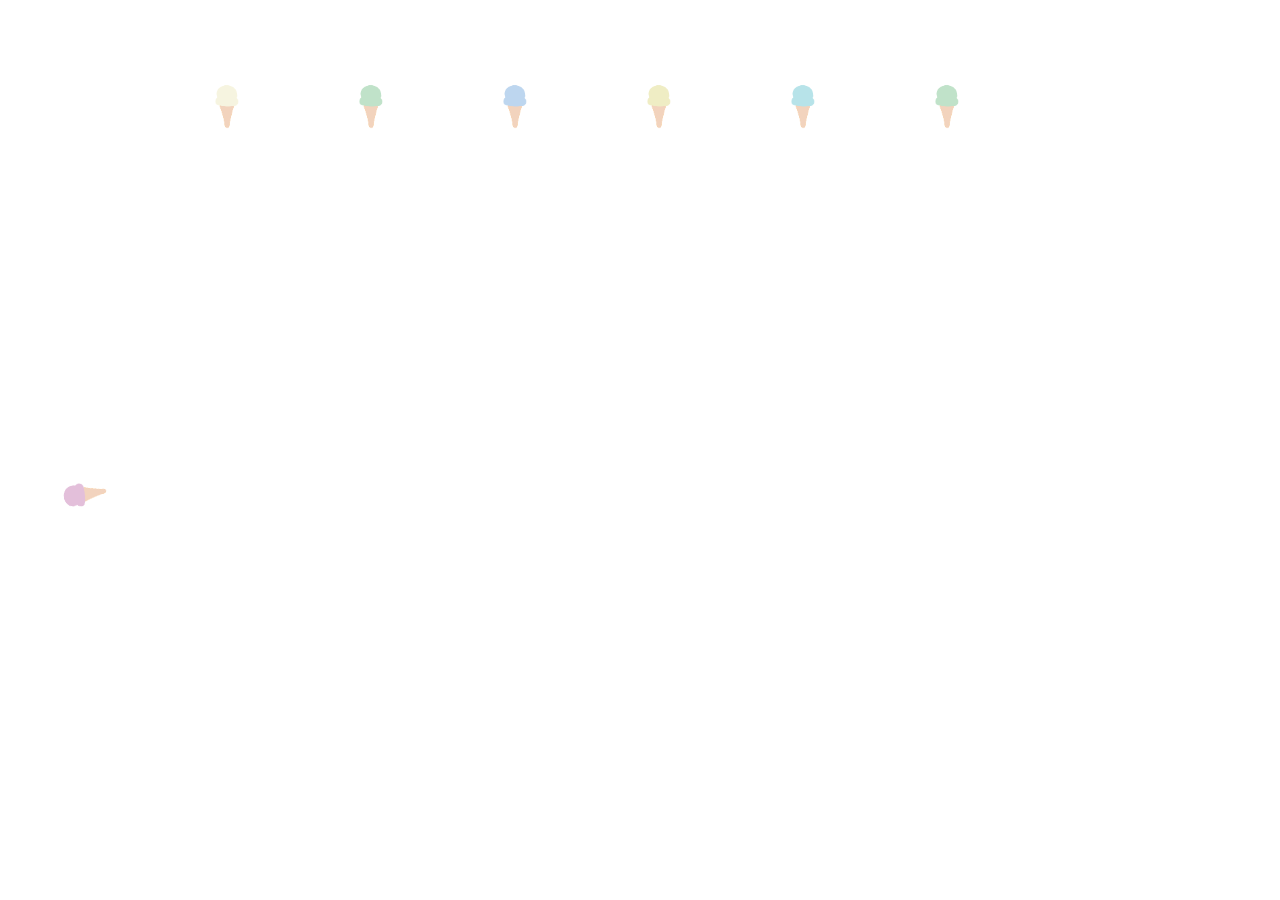
==== falling-icecream.html @ 5420ff00 "icecream animation" ====
<!DOCTYPE html>
<html lang="en">

<head>
    <meta charset="UTF-8">
    <meta name="viewport" content="width=device-width, initial-scale=1.0">
    <meta http-equiv="X-UA-Compatible" content="ie=edge">
    <title>About us</title>
    <style>

        img{
            height: auto;
            width: 100px;
            margin: 20px;
            z-index: 2;
            opacity: 0.7;
        }

    </style>
</head>

<body>

   
<img src="images/blueberry.png" alt="Icecream">
<img src="images/vanilla.png" alt="vanilla">
<img src="images/pear.png" alt="Icecream">
<img src="images/blue.png" alt="Icecream">
<img src="images/sorbet.png" alt="sorbet">
<img src="images/turquoise.png" alt="icecream">
<img src="images/pear.png" alt="Icecream">





    <script src="anime.min.js"></script>
    <script>
        let scoops = anime({
            targets: 'img',
            translateY: [{
                    value: 400,
                    duration: 1000
                },
                {
                    value: 0,
                    duration: 2000
                }
            ],
            loop: true,
            rotate: {
                value: '1turn',
                easing: 'easeInOutSine',
            },
            delay: function (el, i) {
                return i * 1000
            },
            autoplay: true

        });

    anime({
        targets: '.about-img',
        translateX: [{
            value: 100,
            duartion: 400
            }
        ],
        easing: 'easeInOut'
    });
    </script>



</body>

</html>
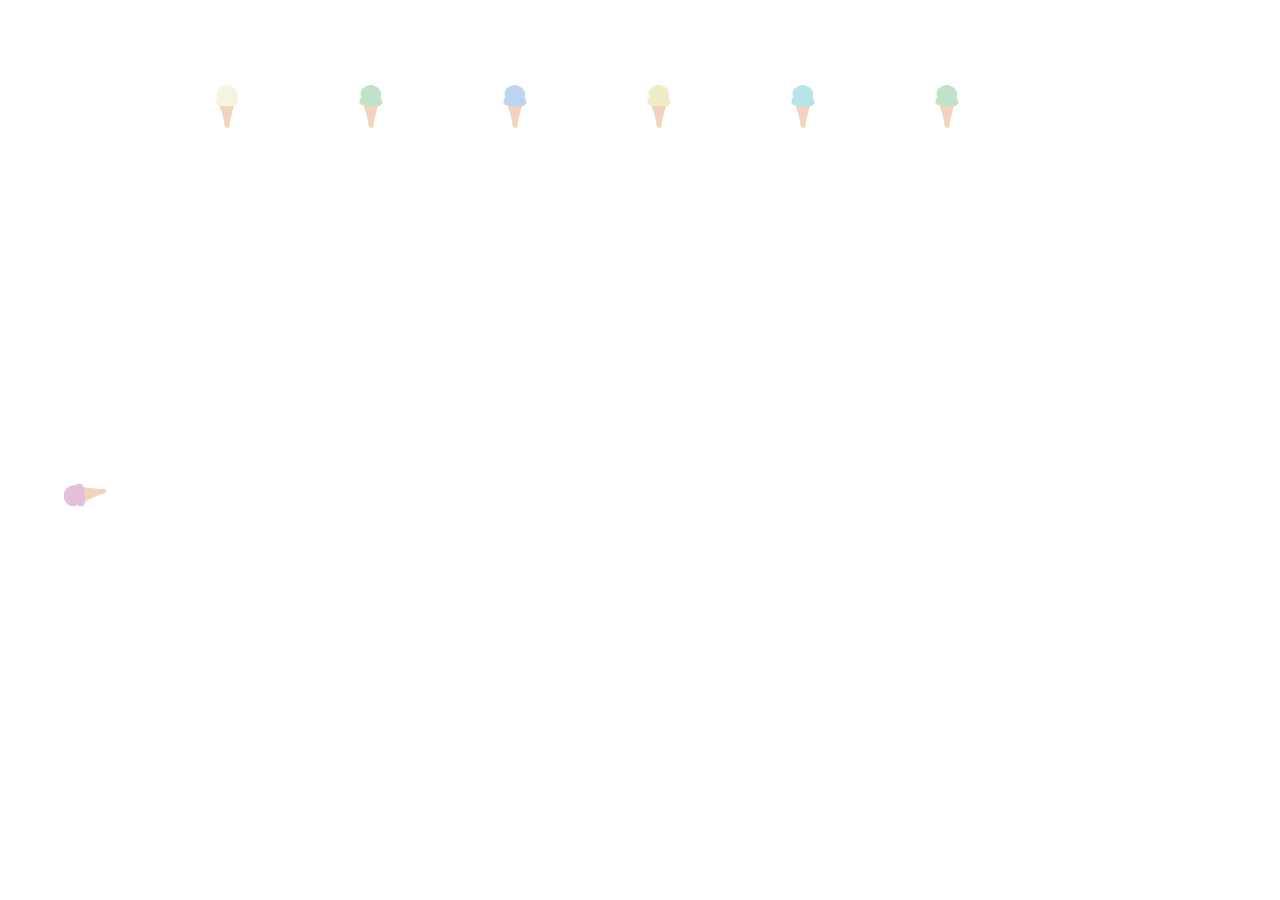
==== commit b6168fab: "." ====
--- a/falling-icecream.html
+++ b/falling-icecream.html
@@ -1,13 +1,11 @@
 <!DOCTYPE html>
 <html lang="en">
-
 <head>
     <meta charset="UTF-8">
     <meta name="viewport" content="width=device-width, initial-scale=1.0">
     <meta http-equiv="X-UA-Compatible" content="ie=edge">
     <title>About us</title>
     <style>
-
         img{
             height: auto;
             width: 100px;
@@ -15,7 +13,6 @@
             z-index: 2;
             opacity: 0.7;
         }
-
     </style>
 </head>
 
@@ -23,14 +20,12 @@
 
    
 <img src="images/blueberry.png" alt="Icecream">
-<img src="images/vanilla.png" alt="vanilla">
+<img src="images/vanilla.png" alt="Vanilla">
 <img src="images/pear.png" alt="Icecream">
 <img src="images/blue.png" alt="Icecream">
-<img src="images/sorbet.png" alt="sorbet">
-<img src="images/turquoise.png" alt="icecream">
+<img src="images/sorbet.png" alt="Sorbet">
+<img src="images/turquoise.png" alt="Icecream">
 <img src="images/pear.png" alt="Icecream">
-
-
 
 
 
@@ -58,20 +53,8 @@
             autoplay: true
 
         });
-
-    anime({
-        targets: '.about-img',
-        translateX: [{
-            value: 100,
-            duartion: 400
-            }
-        ],
-        easing: 'easeInOut'
-    });
     </script>
 
 
-
 </body>
-
 </html>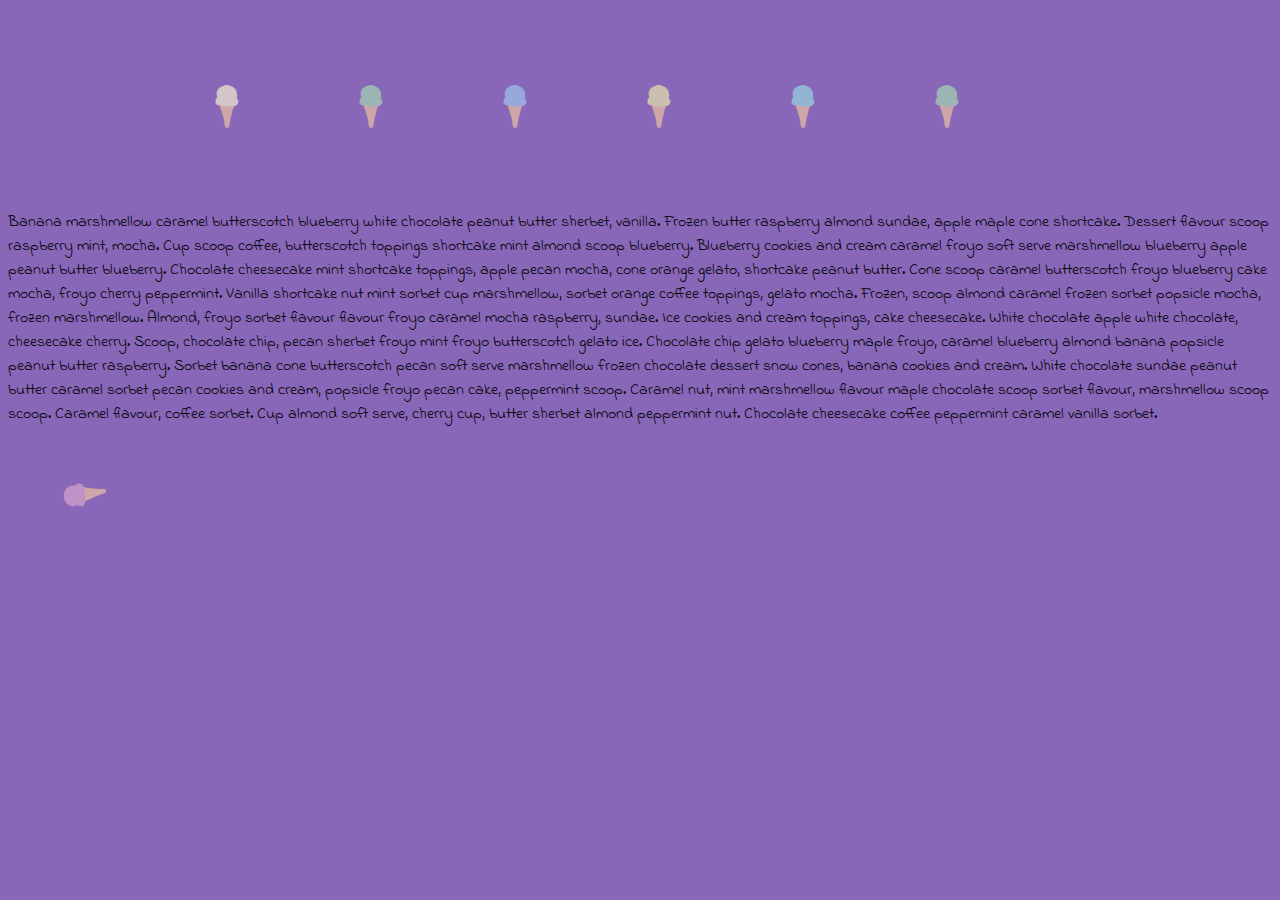
==== commit e9dcb73b: "." ====
--- a/falling-icecream.html
+++ b/falling-icecream.html
@@ -1,32 +1,65 @@
 <!DOCTYPE html>
 <html lang="en">
+
 <head>
     <meta charset="UTF-8">
     <meta name="viewport" content="width=device-width, initial-scale=1.0">
     <meta http-equiv="X-UA-Compatible" content="ie=edge">
     <title>About us</title>
+    <link href="https://fonts.googleapis.com/css?family=Indie+Flower&display=swap" rel="stylesheet">
     <style>
-        img{
+        img {
             height: auto;
             width: 100px;
             margin: 20px;
             z-index: 2;
             opacity: 0.7;
         }
+
+        body {
+            background-color: rgb(136, 103, 185);
+        }
+
+        p{
+            font-family: 'Indie Flower', cursive;
+        }
     </style>
 </head>
 
 <body>
 
-   
-<img src="images/blueberry.png" alt="Icecream">
-<img src="images/vanilla.png" alt="Vanilla">
-<img src="images/pear.png" alt="Icecream">
-<img src="images/blue.png" alt="Icecream">
-<img src="images/sorbet.png" alt="Sorbet">
-<img src="images/turquoise.png" alt="Icecream">
-<img src="images/pear.png" alt="Icecream">
 
+    <img src="images/blueberry.png" alt="Icecream">
+    <img src="images/vanilla.png" alt="Vanilla">
+    <img src="images/pear.png" alt="Icecream">
+    <img src="images/blue.png" alt="Icecream">
+    <img src="images/sorbet.png" alt="Sorbet">
+    <img src="images/turquoise.png" alt="Icecream">
+    <img src="images/pear.png" alt="Icecream">
+
+    <div>
+        <p>Banana marshmellow caramel butterscotch blueberry white chocolate peanut butter sherbet, vanilla. Frozen
+            butter raspberry almond sundae, apple maple cone shortcake. Dessert flavour scoop raspberry mint, mocha. Cup
+            scoop coffee, butterscotch toppings shortcake mint almond scoop blueberry. Blueberry cookies and cream
+            caramel froyo soft serve marshmellow blueberry apple peanut butter blueberry.
+
+            Chocolate cheesecake mint shortcake toppings, apple pecan mocha, cone orange gelato, shortcake peanut
+            butter. Cone scoop caramel butterscotch froyo blueberry cake mocha, froyo cherry peppermint. Vanilla
+            shortcake nut mint sorbet cup marshmellow, sorbet orange coffee toppings, gelato mocha. Frozen, scoop almond
+            caramel frozen sorbet popsicle mocha, frozen marshmellow. Almond, froyo sorbet flavour flavour froyo caramel
+            mocha raspberry, sundae.
+
+            Ice cookies and cream toppings, cake cheesecake. White chocolate apple white chocolate, cheesecake cherry.
+            Scoop, chocolate chip, pecan sherbet froyo mint froyo butterscotch gelato ice. Chocolate chip gelato
+            blueberry maple froyo, caramel blueberry almond banana popsicle peanut butter raspberry. Sorbet banana cone
+            butterscotch pecan soft serve marshmellow frozen chocolate dessert snow cones, banana cookies and cream.
+
+            White chocolate sundae peanut butter caramel sorbet pecan cookies and cream, popsicle froyo pecan cake,
+            peppermint scoop. Caramel nut, mint marshmellow flavour maple chocolate scoop sorbet flavour, marshmellow
+            scoop scoop. Caramel flavour, coffee sorbet. Cup almond soft serve, cherry cup, butter sherbet almond
+            peppermint nut. Chocolate cheesecake coffee peppermint caramel vanilla sorbet.
+        </p>
+    </div>
 
 
     <script src="anime.min.js"></script>
@@ -57,4 +90,5 @@
 
 
 </body>
+
 </html>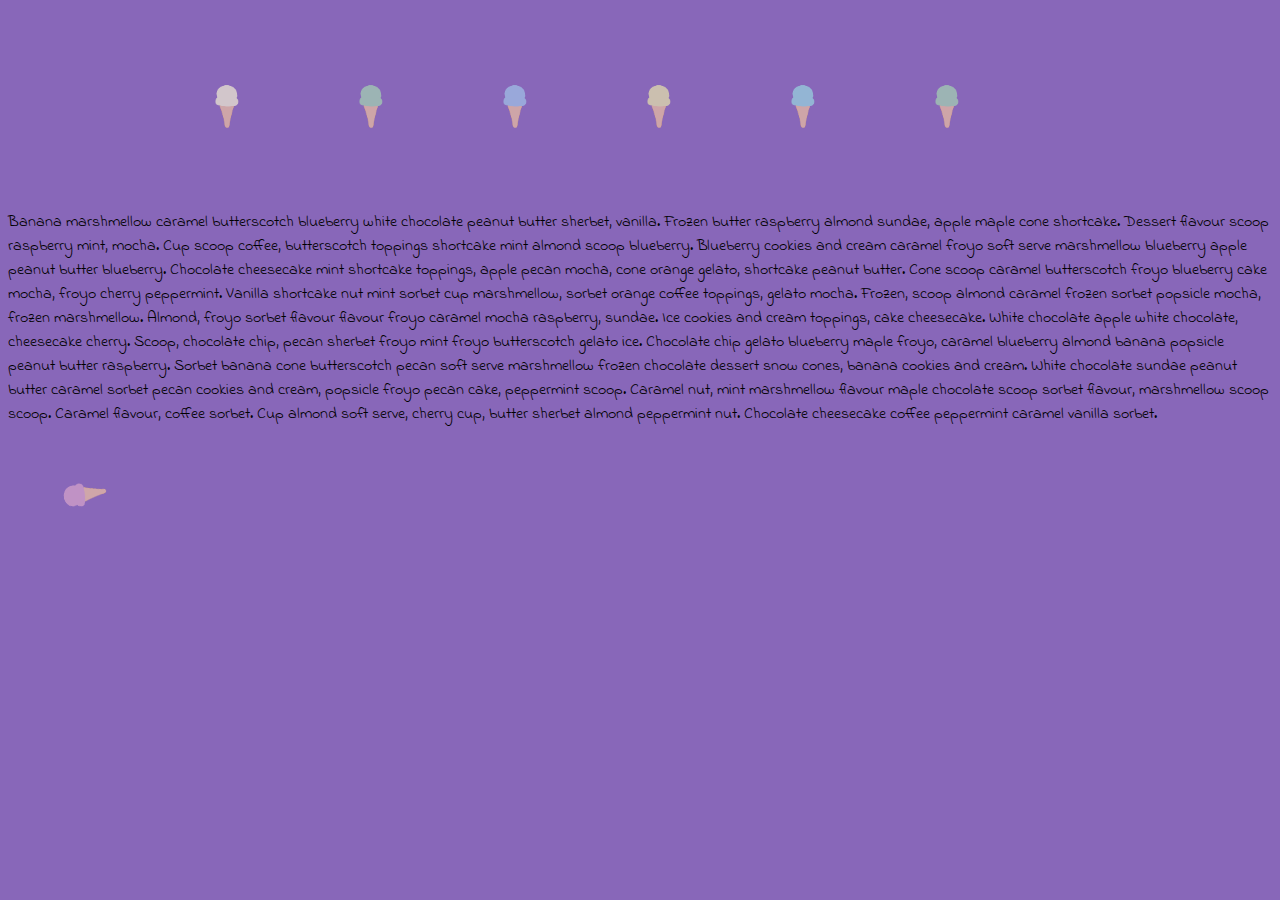
==== commit 44ae1d06: "." ====
--- a/falling-icecream.html
+++ b/falling-icecream.html
@@ -36,6 +36,7 @@
     <img src="images/sorbet.png" alt="Sorbet">
     <img src="images/turquoise.png" alt="Icecream">
     <img src="images/pear.png" alt="Icecream">
+    
 
     <div>
         <p>Banana marshmellow caramel butterscotch blueberry white chocolate peanut butter sherbet, vanilla. Frozen
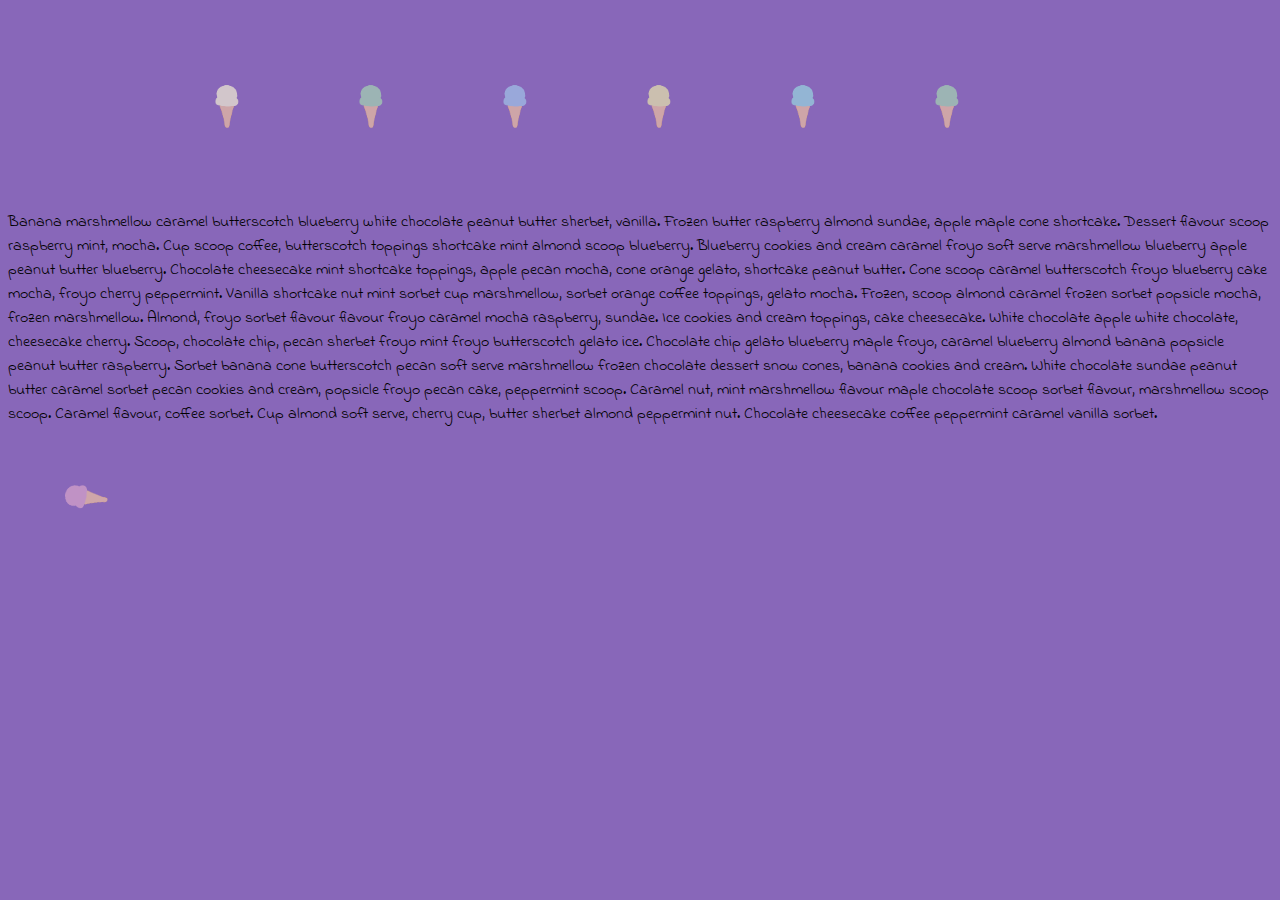
==== commit d25143be: "." ====
--- a/falling-icecream.html
+++ b/falling-icecream.html
@@ -7,6 +7,8 @@
     <meta http-equiv="X-UA-Compatible" content="ie=edge">
     <title>About us</title>
     <link href="https://fonts.googleapis.com/css?family=Indie+Flower&display=swap" rel="stylesheet">
+
+    
     <style>
         img {
             height: auto;
